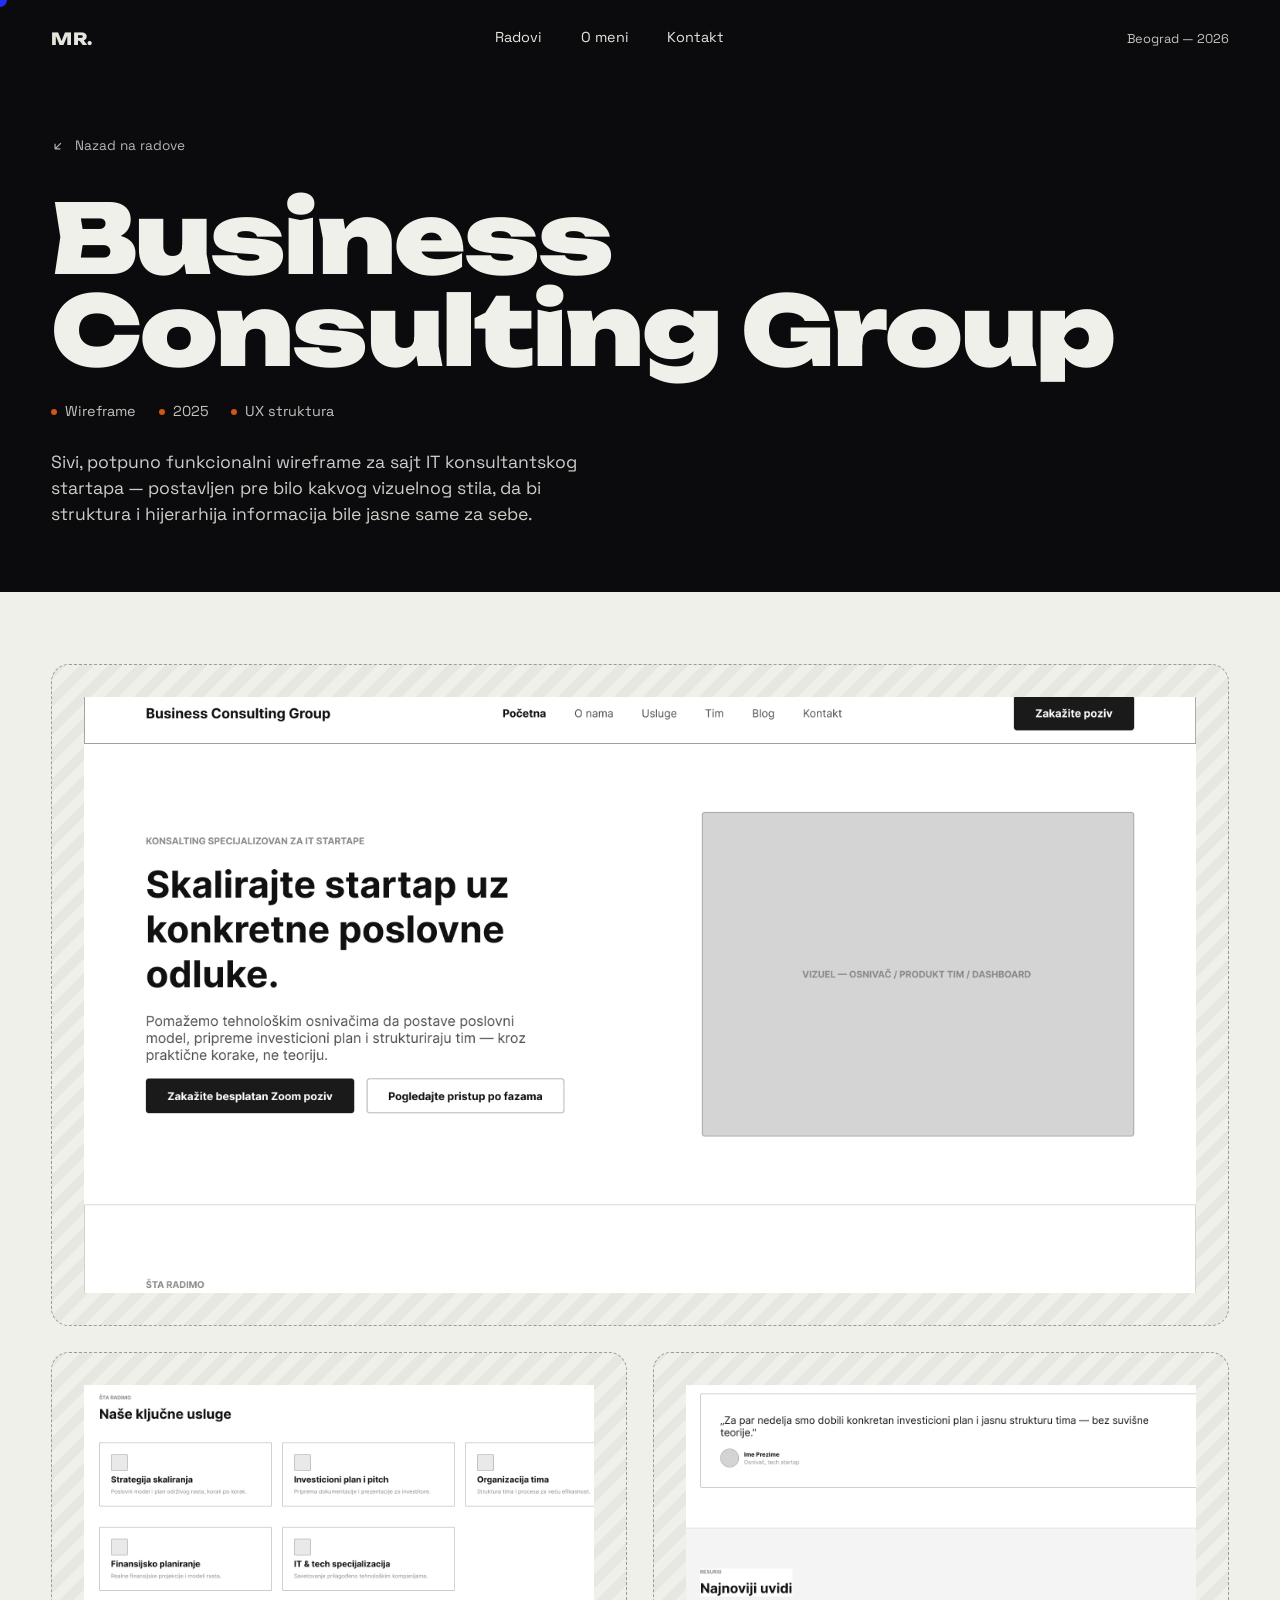
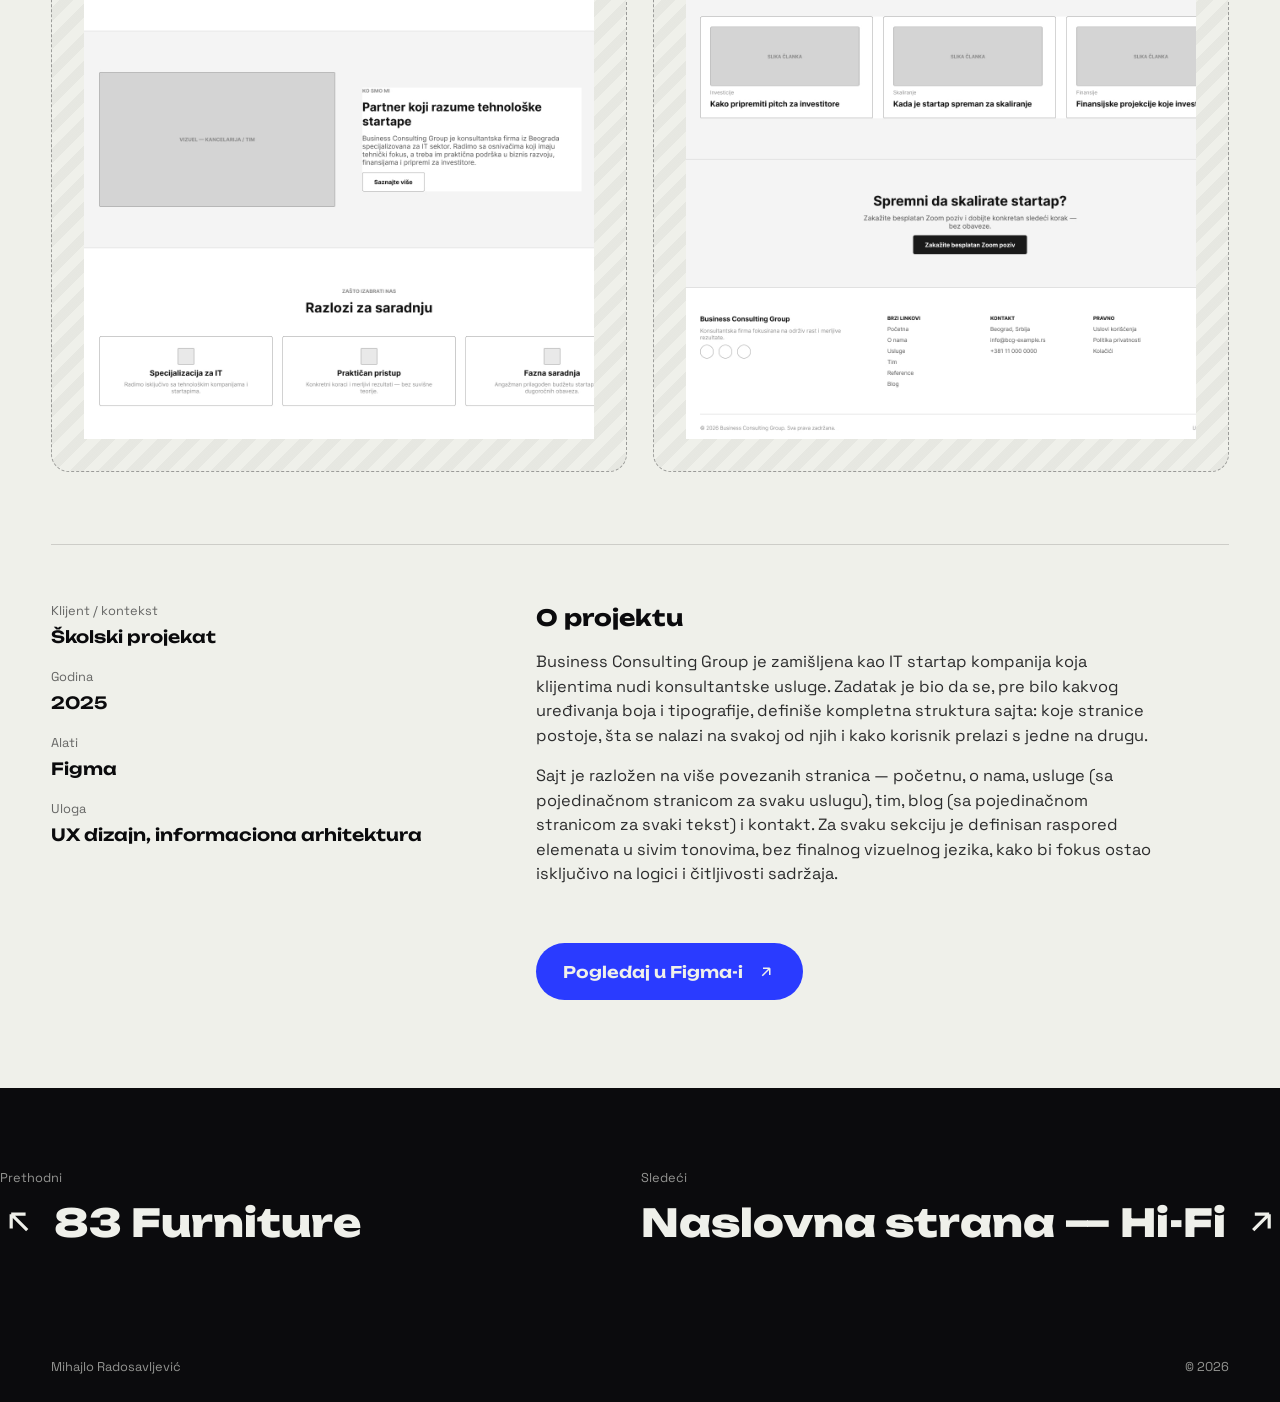
==== projekat-01.html @ fd627243 "Initial project" ====
<!doctype html>
<html lang="sr">
<head>
<meta charset="UTF-8">
<meta name="viewport" content="width=device-width, initial-scale=1">
<title>Business Consulting Group — Wireframe — Mihajlo Radosavljević</title>
<link rel="stylesheet" href="style.css">
</head>
<body>

<div class="cursor-dot"></div>

<nav class="nav">
  <div class="nav__mark">MR.</div>
  <ul class="nav__links">
    <li><a href="index.html#radovi">Radovi</a></li>
    <li><a href="index.html#o-meni">O meni</a></li>
    <li><a href="index.html#kontakt">Kontakt</a></li>
  </ul>
  <div class="nav__meta">Beograd — <span data-year></span></div>
</nav>

<header class="p-hero">
  <div class="wrap">
    <a class="p-hero__back" href="index.html#radovi">
      <svg viewBox="0 0 24 24" fill="none" stroke="currentColor" stroke-width="2"><path d="M17 7L7 17M7 17H16M7 17V8"/></svg>
      Nazad na radove
    </a>

    <h1 class="p-hero__title">Business Consulting Group</h1>

    <div class="p-hero__meta">
      <span>Wireframe</span>
      <span>2025</span>
      <span>UX struktura</span>
    </div>

    <p class="p-hero__tagline">
      Sivi, potpuno funkcionalni wireframe za sajt IT konsultantskog startapa —
      postavljen pre bilo kakvog vizuelnog stila, da bi struktura i hijerarhija
      informacija bile jasne same za sebe.
    </p>
  </div>
</header>

<section class="p-gallery">
  <div class="wrap">
    <div class="frame frame--main"><img src="assets/p1-main.png" alt="Naslovna strana wireframe-a sajta Business Consulting Group, sa navigacijom i hero sekcijom"></div>
    <div class="frame-grid">
      <div class="frame frame--sm"><img src="assets/p1-detail1.png" alt="Wireframe sekcije usluga i sekcije o kompaniji"></div>
      <div class="frame frame--sm"><img src="assets/p1-detail2.png" alt="Wireframe sekcije bloga, poziva na akciju i footera"></div>
    </div>
  </div>
</section>

<section class="p-body">
  <div class="wrap">
    <div class="p-body__grid">
      <dl class="p-facts reveal">
        <dt>Klijent / kontekst</dt>
        <dd>Školski projekat</dd>

        <dt>Godina</dt>
        <dd>2025</dd>

        <dt>Alati</dt>
        <dd>Figma</dd>

        <dt>Uloga</dt>
        <dd>UX dizajn, informaciona arhitektura</dd>
      </dl>

      <div class="p-desc reveal">
        <h3>O projektu</h3>
        <p>
          Business Consulting Group je zamišljena kao IT startap kompanija koja klijentima
          nudi konsultantske usluge. Zadatak je bio da se, pre bilo kakvog uređivanja boja
          i tipografije, definiše kompletna struktura sajta: koje stranice postoje, šta se
          nalazi na svakoj od njih i kako korisnik prelazi s jedne na drugu.
        </p>
        <p>
          Sajt je razložen na više povezanih stranica — početnu, o nama, usluge (sa
          pojedinačnom stranicom za svaku uslugu), tim, blog (sa pojedinačnom stranicom za
          svaki tekst) i kontakt. Za svaku sekciju je definisan raspored elemenata u
          sivim tonovima, bez finalnog vizuelnog jezika, kako bi fokus ostao isključivo na
          logici i čitljivosti sadržaja.
        </p>

        <div class="p-cta">
          <a class="btn-figma" href="https://www.figma.com/design/ImrXoNQVO22Z76osZ65Ycn/Business-Consulting-Group-%E2%80%94-Wireframe?node-id=0-1&t=4JK956Qbo5HqwB4d-1" target="_blank" rel="noopener">
            Pogledaj u Figma-i
            <svg viewBox="0 0 24 24" fill="none" stroke="currentColor" stroke-width="2"><path d="M7 17L17 7M17 7H8M17 7V16"/></svg>
          </a>
        </div>
      </div>
    </div>
  </div>
</section>

<div class="p-next wrap">
  <div><span>Prethodni</span><a href="projekat-05.html"><svg viewBox="0 0 24 24" fill="none" stroke="currentColor" stroke-width="2" style="transform:scaleX(-1)"><path d="M7 17L17 7M17 7H8M17 7V16"/></svg> 83 Furniture</a></div>
  <div><span>Sledeći</span><a href="projekat-02.html">Naslovna strana — Hi-Fi <svg viewBox="0 0 24 24" fill="none" stroke="currentColor" stroke-width="2"><path d="M7 17L17 7M17 7H8M17 7V16"/></svg></a></div>
</div>

<footer class="site-footer">
  <div>Mihajlo Radosavljević</div>
  <div>© <span data-year></span></div>
</footer>

<script src="script.js"></script>
</body>
</html>
---- style.css ----
/* =========================================================
   PORTFOLIO — MIHAJLO RADOSAVLJEVIĆ
   Dizajn sistem: ink / paper / cobalt / amber
   ========================================================= */

@import url('https://fonts.googleapis.com/css2?family=Unbounded:wght@400;600;800;900&family=Space+Grotesk:wght@400;500;600;700&display=swap');

:root{
  --ink:        #0b0b0d;
  --ink-soft:   #17171b;
  --paper:      #eff0ea;
  --paper-dim:  #dfe0d8;
  --cobalt:     #2a3bff;
  --cobalt-dim: #1c28b8;
  --amber:      #ff6a1a;

  --display: 'Unbounded', sans-serif;
  --body: 'Space Grotesk', sans-serif;

  --edge: clamp(1.25rem, 4vw, 3.5rem);
  --ease: cubic-bezier(.16,.84,.34,1);
}

*{ box-sizing:border-box; margin:0; padding:0; }

html{ scroll-behavior:smooth; }

body{
  background:var(--paper);
  color:var(--ink);
  font-family:var(--body);
  font-size:16px;
  line-height:1.5;
  -webkit-font-smoothing:antialiased;
  overflow-x:hidden;
}

a{ color:inherit; text-decoration:none; }
ul{ list-style:none; }
img{ display:block; max-width:100%; }
button{ font:inherit; border:none; background:none; cursor:pointer; color:inherit; }

::selection{ background:var(--cobalt); color:var(--paper); }

.wrap{ padding-left:var(--edge); padding-right:var(--edge); }

/* ---------- custom cursor dot ---------- */
.cursor-dot{
  position:fixed; top:0; left:0; width:14px; height:14px; border-radius:50%;
  background:var(--cobalt); pointer-events:none; z-index:999;
  transform:translate(-50%,-50%);
  transition:width .25s var(--ease), height .25s var(--ease), background .25s var(--ease), opacity .3s;
  mix-blend-mode:difference;
}
.cursor-dot.hovering{ width:44px; height:44px; background:var(--paper); }
@media (hover:none){ .cursor-dot{ display:none; } }

/* ---------- top nav ---------- */
.nav{
  position:fixed; top:0; left:0; right:0; z-index:100;
  display:flex; align-items:center; justify-content:space-between;
  padding:1.6rem var(--edge);
  color:var(--paper);
  mix-blend-mode:difference;
}
.nav__mark{
  font-family:var(--display); font-weight:800; font-size:1.05rem; letter-spacing:.02em;
}
.nav__links{ display:flex; gap:clamp(1.2rem,3vw,2.6rem); font-size:.9rem; }
.nav__links a{
  position:relative; padding-bottom:.2rem;
}
.nav__links a::after{
  content:''; position:absolute; left:0; bottom:0; width:0; height:1px; background:currentColor;
  transition:width .35s var(--ease);
}
.nav__links a:hover::after{ width:100%; }
.nav__meta{ font-size:.8rem; opacity:.85; }
@media (max-width:640px){ .nav__meta{ display:none; } }

/* ---------- HERO ---------- */
.hero{
  position:relative; min-height:100svh; background:var(--ink); color:var(--paper);
  display:flex; flex-direction:column; justify-content:center;
  overflow:hidden;
  padding-top:6rem; padding-bottom:3rem;
}

.hero__grid{
  position:absolute; inset:0; opacity:.35; pointer-events:none;
  background-image:
    linear-gradient(to right, rgba(239,240,234,.06) 1px, transparent 1px),
    linear-gradient(to bottom, rgba(239,240,234,.06) 1px, transparent 1px);
  background-size: 56px 56px;
  animation: gridDrift 22s linear infinite;
}
@keyframes gridDrift{
  from{ background-position:0 0; }
  to{ background-position:56px 56px; }
}

.hero__glow{
  position:absolute; width:60vmax; height:60vmax; border-radius:50%;
  background:radial-gradient(circle, rgba(42,59,255,.35), transparent 60%);
  top:-20vmax; right:-20vmax; filter:blur(10px);
  animation: glowMove 16s ease-in-out infinite alternate;
}
@keyframes glowMove{
  from{ transform:translate(0,0) scale(1); }
  to{ transform:translate(-6vw, 8vh) scale(1.12); }
}

.hero__sidetext{
  position:absolute; left:1.1rem; bottom:0; top:0; display:flex; align-items:center;
  writing-mode:vertical-rl; transform:rotate(180deg);
  font-size:.78rem; letter-spacing:.08em; color:rgba(239,240,234,.65);
  z-index:2;
}
@media (max-width:640px){ .hero__sidetext{ display:none; } }

.hero__stack{ position:relative; z-index:2; }

.hero__line{ overflow:hidden; }
.hero__line span{
  display:block;
  font-family:var(--display); font-weight:900;
  font-size:clamp(3.4rem, 15vw, 12.5rem);
  line-height:.86; letter-spacing:-.02em;
  transform:translateY(110%);
  animation:riseUp 1s var(--ease) forwards;
}
.hero__line:nth-child(1) span{ animation-delay:.15s; color:var(--paper); }
.hero__line:nth-child(2) span{
  animation-delay:.32s;
  color:transparent;
  -webkit-text-stroke:1.5px var(--cobalt);
  text-stroke:1.5px var(--cobalt);
}
@keyframes riseUp{ to{ transform:translateY(0); } }

.hero__signature{
  margin-top:1.6rem; margin-left:.3rem;
  font-family:var(--body); font-weight:500; font-size:1.05rem;
  color:var(--paper); opacity:0; transform:translateY(12px);
  animation:fadeUp .8s var(--ease) forwards; animation-delay:.9s;
  display:flex; align-items:center; gap:.7rem;
}
.hero__signature::before{
  content:''; width:34px; height:1px; background:var(--amber);
}
@keyframes fadeUp{ to{ opacity:1; transform:none; } }

.hero__foot{
  position:relative; z-index:2;
  display:flex; align-items:flex-end; justify-content:space-between;
  margin-top:clamp(2rem,6vw,4.5rem);
  font-size:.85rem; color:rgba(239,240,234,.75);
  opacity:0; animation:fadeUp .8s var(--ease) forwards; animation-delay:1.1s;
}
.hero__scroll{ display:flex; align-items:center; gap:.6rem; }
.hero__scroll i{
  display:block; width:1px; height:28px; background:var(--paper);
  animation:scrollPulse 1.8s ease-in-out infinite;
}
@keyframes scrollPulse{ 0%,100%{ transform:scaleY(.4); opacity:.4;} 50%{ transform:scaleY(1); opacity:1;} }

/* ---------- marquee divider ---------- */
.marquee{
  background:var(--cobalt); color:var(--paper);
  overflow:hidden; white-space:nowrap;
  border-top:1px solid rgba(0,0,0,.08); border-bottom:1px solid rgba(0,0,0,.08);
}
.marquee__track{
  display:inline-flex; gap:2.5rem;
  animation:marquee 26s linear infinite;
  padding:.85rem 0;
}
.marquee span{
  font-family:var(--display); font-weight:600; font-size:.95rem; letter-spacing:.04em;
  display:inline-flex; align-items:center; gap:2.5rem;
}
.marquee span::after{ content:'—'; color:var(--amber); }
@keyframes marquee{ from{ transform:translateX(0);} to{ transform:translateX(-50%);} }

/* ---------- section shell ---------- */
section{ position:relative; }
.section-head{
  display:flex; align-items:baseline; justify-content:space-between; gap:1rem;
  padding-top:clamp(3.5rem,8vw,6rem); padding-bottom:clamp(2rem,4vw,3rem);
  flex-wrap:wrap;
}
.section-head h2{
  font-family:var(--display); font-weight:800;
  font-size:clamp(2.2rem,5.5vw,4rem); letter-spacing:-.01em;
}
.section-head p{ max-width:26ch; font-size:.95rem; opacity:.7; }

.reveal{ opacity:0; transform:translateY(28px); transition:opacity .8s var(--ease), transform .8s var(--ease); }
.reveal.is-visible{ opacity:1; transform:none; }

/* ---------- WORK / RADOVI ---------- */
.work{ background:var(--paper); padding-bottom:clamp(3rem,6vw,5rem); }

.project-row{
  position:relative;
  display:grid; grid-template-columns:5rem 1fr auto auto;
  align-items:center; gap:clamp(1rem,3vw,2.5rem);
  padding:clamp(1.4rem,3vw,2.1rem) 0;
  border-top:1px solid rgba(11,11,13,.14);
  cursor:pointer;
  transition:background .4s var(--ease), color .4s var(--ease), padding-left .4s var(--ease);
}
.work-list .project-row:last-child{ border-bottom:1px solid rgba(11,11,13,.14); }
.project-row:hover{ background:var(--ink); color:var(--paper); padding-left:1.2rem; }

.project-row__num{ font-family:var(--body); font-size:.85rem; opacity:.55; }
.project-row__title{
  font-family:var(--display); font-weight:800;
  font-size:clamp(1.5rem,4vw,2.7rem); letter-spacing:-.01em;
  display:flex; align-items:center; gap:.9rem; min-width:0;
}
.project-row__title small{
  font-family:var(--body); font-weight:400; font-size:.85rem; opacity:.6;
  white-space:nowrap;
}
.project-row__tag{
  font-size:.8rem; padding:.35rem .8rem; border:1px solid currentColor; border-radius:999px;
  white-space:nowrap; opacity:.85;
}
.project-row__arrow{
  width:2.6rem; height:2.6rem; border-radius:50%; border:1px solid currentColor;
  display:flex; align-items:center; justify-content:center; flex-shrink:0;
  transition:transform .4s var(--ease), background .4s var(--ease);
}
.project-row:hover .project-row__arrow{ transform:rotate(45deg); background:var(--cobalt); border-color:var(--cobalt); }
.project-row__arrow svg{ width:16px; height:16px; }

/* floating preview thumb that follows the cursor */
.project-preview{
  position:fixed; top:0; left:0; z-index:60; pointer-events:none;
  width:min(320px, 30vw); aspect-ratio:4/3; border-radius:14px; overflow:hidden;
  opacity:0; transform:translate(-50%,-50%) scale(.85);
  transition:opacity .35s var(--ease), transform .35s var(--ease);
}
.project-preview.is-active{ opacity:1; transform:translate(-50%,-50%) scale(1); }
.project-preview__ph{
  width:100%; height:100%; display:flex; align-items:center; justify-content:center;
  font-family:var(--display); font-weight:800; font-size:2.4rem; color:var(--paper);
}
@media (max-width:820px){
  .project-preview{ display:none; }
  .project-row{ grid-template-columns:2.4rem 1fr auto; }
  .project-row__tag{ display:none; }
}

/* ---------- ABOUT / O MENI ---------- */
.about{ background:var(--cobalt); color:var(--paper); padding-bottom:clamp(3.5rem,7vw,5.5rem); }
.about .section-head p{ color:rgba(239,240,234,.75); }

.about__grid{
  display:grid; grid-template-columns:1.1fr .9fr; gap:clamp(2.5rem,6vw,5rem);
}
@media (max-width:860px){ .about__grid{ grid-template-columns:1fr; } }

.about__bio{ font-size:clamp(1.05rem,2vw,1.35rem); line-height:1.6; max-width:46ch; font-weight:400; }
.about__bio strong{ font-family:var(--display); font-weight:600; }

.timeline{ margin-top:clamp(2rem,4vw,3rem); border-top:1px solid rgba(239,240,234,.3); }
.timeline li{
  display:grid; grid-template-columns:5.5rem 1fr; gap:1.2rem;
  padding:1.15rem 0; border-bottom:1px solid rgba(239,240,234,.3);
}
.timeline time{ font-size:.85rem; opacity:.75; padding-top:.15rem; }
.timeline h4{ font-family:var(--body); font-weight:600; font-size:1.02rem; }
.timeline p{ font-size:.88rem; opacity:.75; margin-top:.2rem; }

.skills h3, .about__bio-label{
  font-size:.85rem; opacity:.75; margin-bottom:1.1rem;
}
.skills__grid{ display:flex; flex-wrap:wrap; gap:.7rem; }
.skill{
  display:flex; align-items:center; gap:.6rem;
  border:1px solid rgba(239,240,234,.4); border-radius:999px;
  padding:.55rem 1rem .55rem 1.1rem; font-size:.9rem;
  transform:translateY(10px); opacity:0;
  transition:opacity .55s var(--ease), transform .55s var(--ease), background .3s, color .3s;
}
.skills__grid.is-visible .skill{ opacity:1; transform:none; }
.skill:hover{ background:var(--paper); color:var(--cobalt-dim); }
.skill i{ display:flex; gap:3px; }
.skill i b{ width:5px; height:5px; border-radius:50%; background:currentColor; opacity:.35; }
.skill i b.on{ opacity:1; background:var(--amber); }
.skill:hover i b.on{ background:var(--cobalt); }

/* ---------- CONTACT / CTA ---------- */
.contact{ background:var(--ink); color:var(--paper); }
.contact__inner{
  padding-top:clamp(4rem,10vw,7rem); padding-bottom:clamp(3rem,7vw,5rem);
}
.contact__eyebrow{ font-size:.9rem; opacity:.7; margin-bottom:1rem; }
.contact h2{
  font-family:var(--display); font-weight:900; letter-spacing:-.02em;
  font-size:clamp(2.4rem,8vw,6rem); line-height:.98; max-width:14ch;
}
.contact__link{
  margin-top:2.2rem; display:inline-flex; align-items:baseline; gap:.9rem;
  font-family:var(--display); font-weight:600;
  font-size:clamp(1.3rem,4vw,2.3rem);
  border-bottom:2px solid var(--amber); padding-bottom:.3rem;
}
.contact__link svg{ width:.7em; height:.7em; transition:transform .4s var(--ease); }
.contact__link:hover svg{ transform:translate(4px,-4px); }

.contact__row{
  margin-top:clamp(3rem,7vw,5rem);
  display:flex; justify-content:space-between; flex-wrap:wrap; gap:1.5rem;
  padding-top:1.8rem; border-top:1px solid rgba(239,240,234,.2);
  font-size:.85rem; opacity:.8;
}
.contact__socials{ display:flex; gap:1.4rem; }
.contact__socials a{ position:relative; }
.contact__socials a::after{
  content:''; position:absolute; left:0; bottom:-2px; width:0; height:1px; background:var(--amber);
  transition:width .3s var(--ease);
}
.contact__socials a:hover::after{ width:100%; }

/* ================= PROJECT / BLUEPRINT PAGE ================= */
.p-hero{
  background:var(--ink); color:var(--paper);
  padding-top:8.5rem; padding-bottom:clamp(2.5rem,6vw,4rem);
}
.p-hero__back{
  display:inline-flex; align-items:center; gap:.6rem; font-size:.85rem; opacity:.75;
  margin-bottom:2.2rem; transition:opacity .3s, gap .3s;
}
.p-hero__back:hover{ opacity:1; gap:.9rem; }
.p-hero__back svg{ width:14px; height:14px; }

.p-hero__title{
  font-family:var(--display); font-weight:900; letter-spacing:-.02em;
  font-size:clamp(2.4rem,8vw,6rem); line-height:.96;
}
.p-hero__meta{
  margin-top:1.6rem; display:flex; flex-wrap:wrap; gap:.6rem 1.4rem; font-size:.9rem; opacity:.8;
}
.p-hero__meta span{ display:inline-flex; align-items:center; gap:.5rem; }
.p-hero__meta span::before{ content:''; width:6px; height:6px; border-radius:50%; background:var(--amber); }
.p-hero__tagline{ margin-top:1.6rem; max-width:52ch; font-size:1.1rem; opacity:.85; }

.p-gallery{ background:var(--paper); padding:clamp(2.5rem,6vw,4.5rem) 0; }
.frame{
  border:1.5px dashed rgba(11,11,13,.35); border-radius:18px;
  display:flex; align-items:center; justify-content:center; text-align:center;
  color:rgba(11,11,13,.55); font-size:.85rem; padding:2rem;
  background:repeating-linear-gradient(135deg, rgba(11,11,13,.035) 0 10px, transparent 10px 20px);
  overflow:hidden;
}
.frame img{ width:100%; height:100%; object-fit:cover; }
.frame--main{ aspect-ratio:16/9; margin-bottom:clamp(1.2rem,3vw,1.6rem); }
.frame-grid{ display:grid; grid-template-columns:1fr 1fr; gap:clamp(1.2rem,3vw,1.6rem); }
.frame--sm{ aspect-ratio:4/5; }
@media (max-width:700px){ .frame-grid{ grid-template-columns:1fr; } }

.p-body{ background:var(--paper); padding-bottom:clamp(3.5rem,7vw,5.5rem); }
.p-body__grid{
  display:grid; grid-template-columns:.85fr 1.4fr; gap:clamp(2rem,5vw,4rem);
  padding-top:clamp(2.5rem,5vw,3.5rem); border-top:1px solid rgba(11,11,13,.15);
}
@media (max-width:780px){ .p-body__grid{ grid-template-columns:1fr; } }

.p-facts dt{ font-size:.8rem; opacity:.6; margin-top:1.1rem; }
.p-facts dt:first-child{ margin-top:0; }
.p-facts dd{ font-family:var(--display); font-weight:600; font-size:1.05rem; margin-top:.25rem; }

.p-desc h3{ font-family:var(--display); font-weight:700; font-size:1.4rem; margin-bottom:1rem; }
.p-desc p{ font-size:1.02rem; opacity:.85; max-width:62ch; }
.p-desc p + p{ margin-top:1rem; }

.p-cta{ margin-top:clamp(2.5rem,5vw,3.5rem); }
.btn-figma{
  display:inline-flex; align-items:center; gap:.9rem;
  background:var(--cobalt); color:var(--paper);
  font-family:var(--display); font-weight:600; font-size:1rem;
  padding:1.05rem 1.7rem; border-radius:999px;
  transition:transform .35s var(--ease), background .35s var(--ease);
}
.btn-figma:hover{ transform:translateY(-3px); background:var(--ink); }
.btn-figma svg{ width:18px; height:18px; }

.p-next{
  background:var(--ink); color:var(--paper);
  padding:clamp(3rem,7vw,5rem) 0; display:flex; justify-content:space-between; align-items:center; gap:1rem; flex-wrap:wrap;
}
.p-next a{ font-family:var(--display); font-weight:800; font-size:clamp(1.4rem,4vw,2.4rem); display:flex; align-items:center; gap:1rem; }
.p-next a svg{ width:1em; height:1em; transition:transform .35s var(--ease); }
.p-next a:hover svg{ transform:translateX(6px); }
.p-next span{ font-size:.8rem; opacity:.6; display:block; margin-bottom:.4rem; }

/* ---------- footer ---------- */
.site-footer{
  background:var(--ink); color:rgba(239,240,234,.6);
  display:flex; justify-content:space-between; padding:1.6rem var(--edge); font-size:.8rem;
  flex-wrap:wrap; gap:.5rem;
}

/* ---------- reduced motion ---------- */
@media (prefers-reduced-motion: reduce){
  *{ animation-duration:.001ms !important; animation-iteration-count:1 !important; transition-duration:.001ms !important; }
  html{ scroll-behavior:auto; }
}
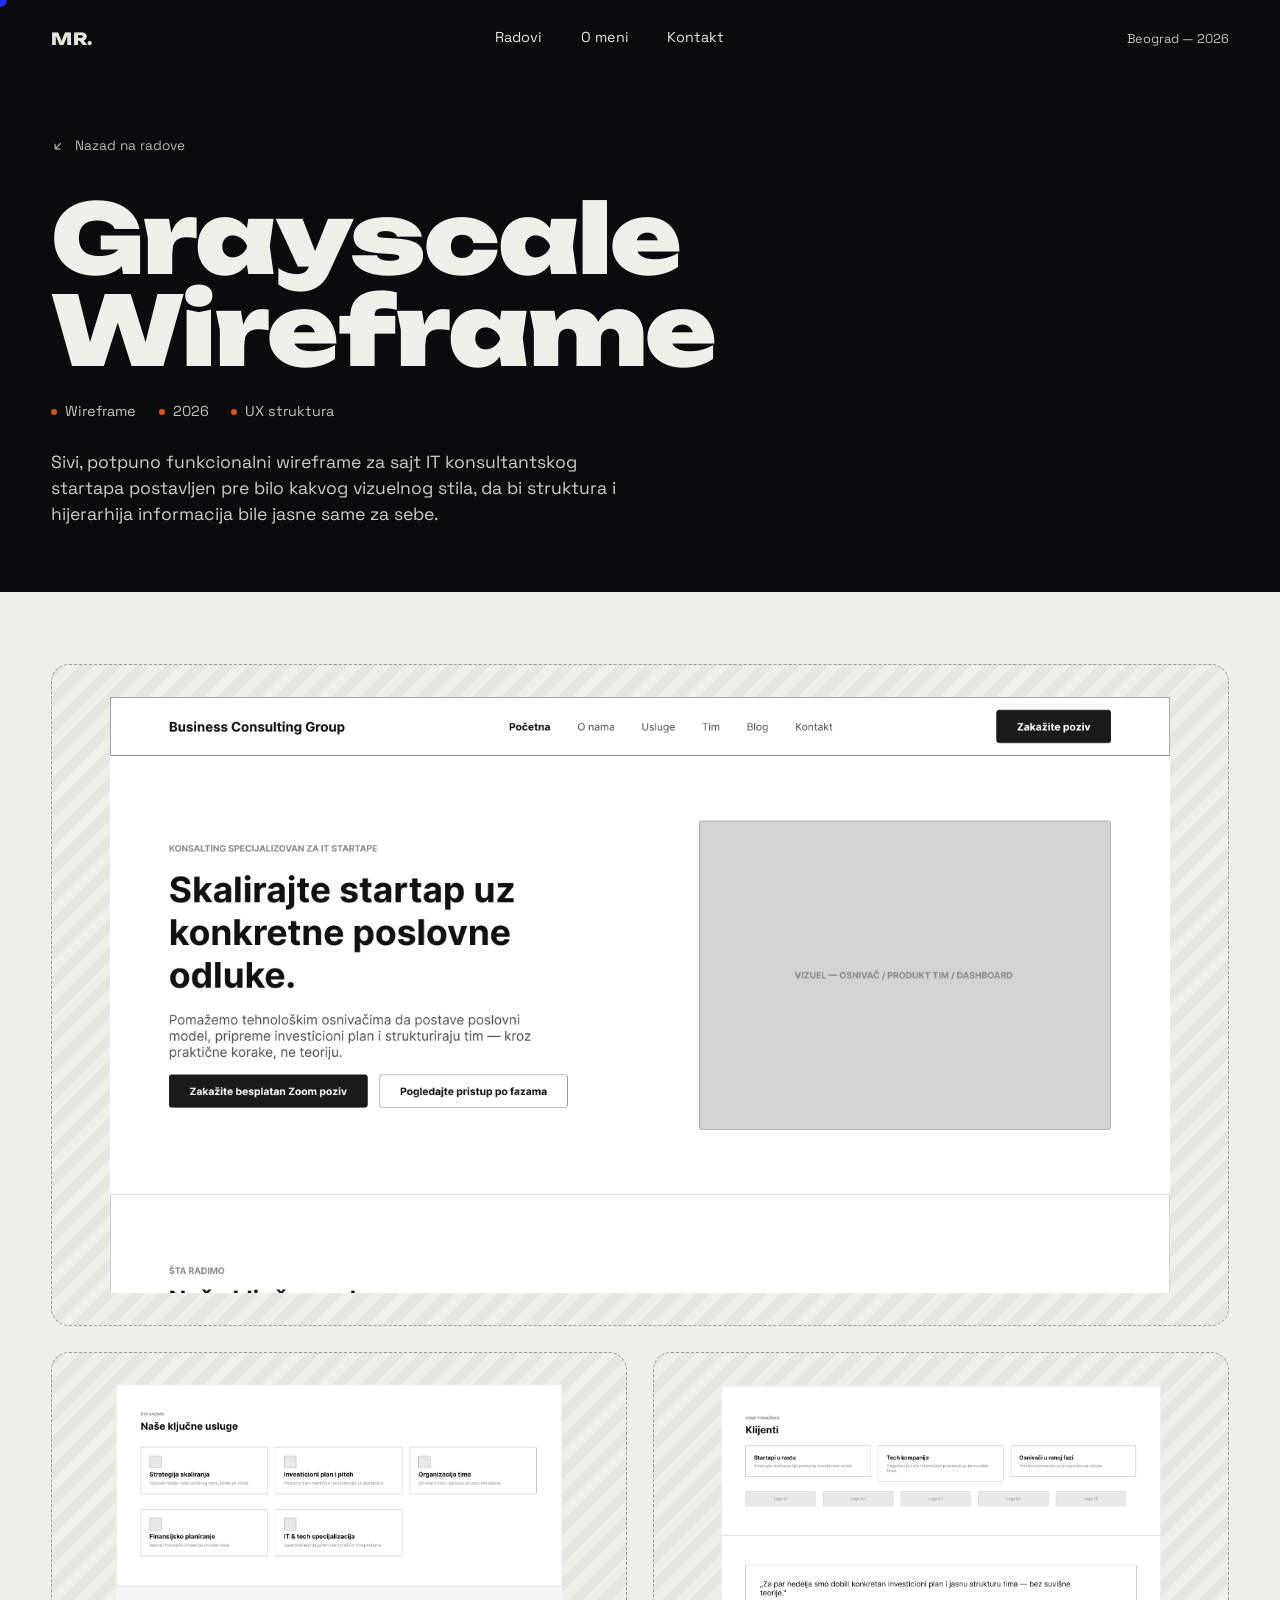
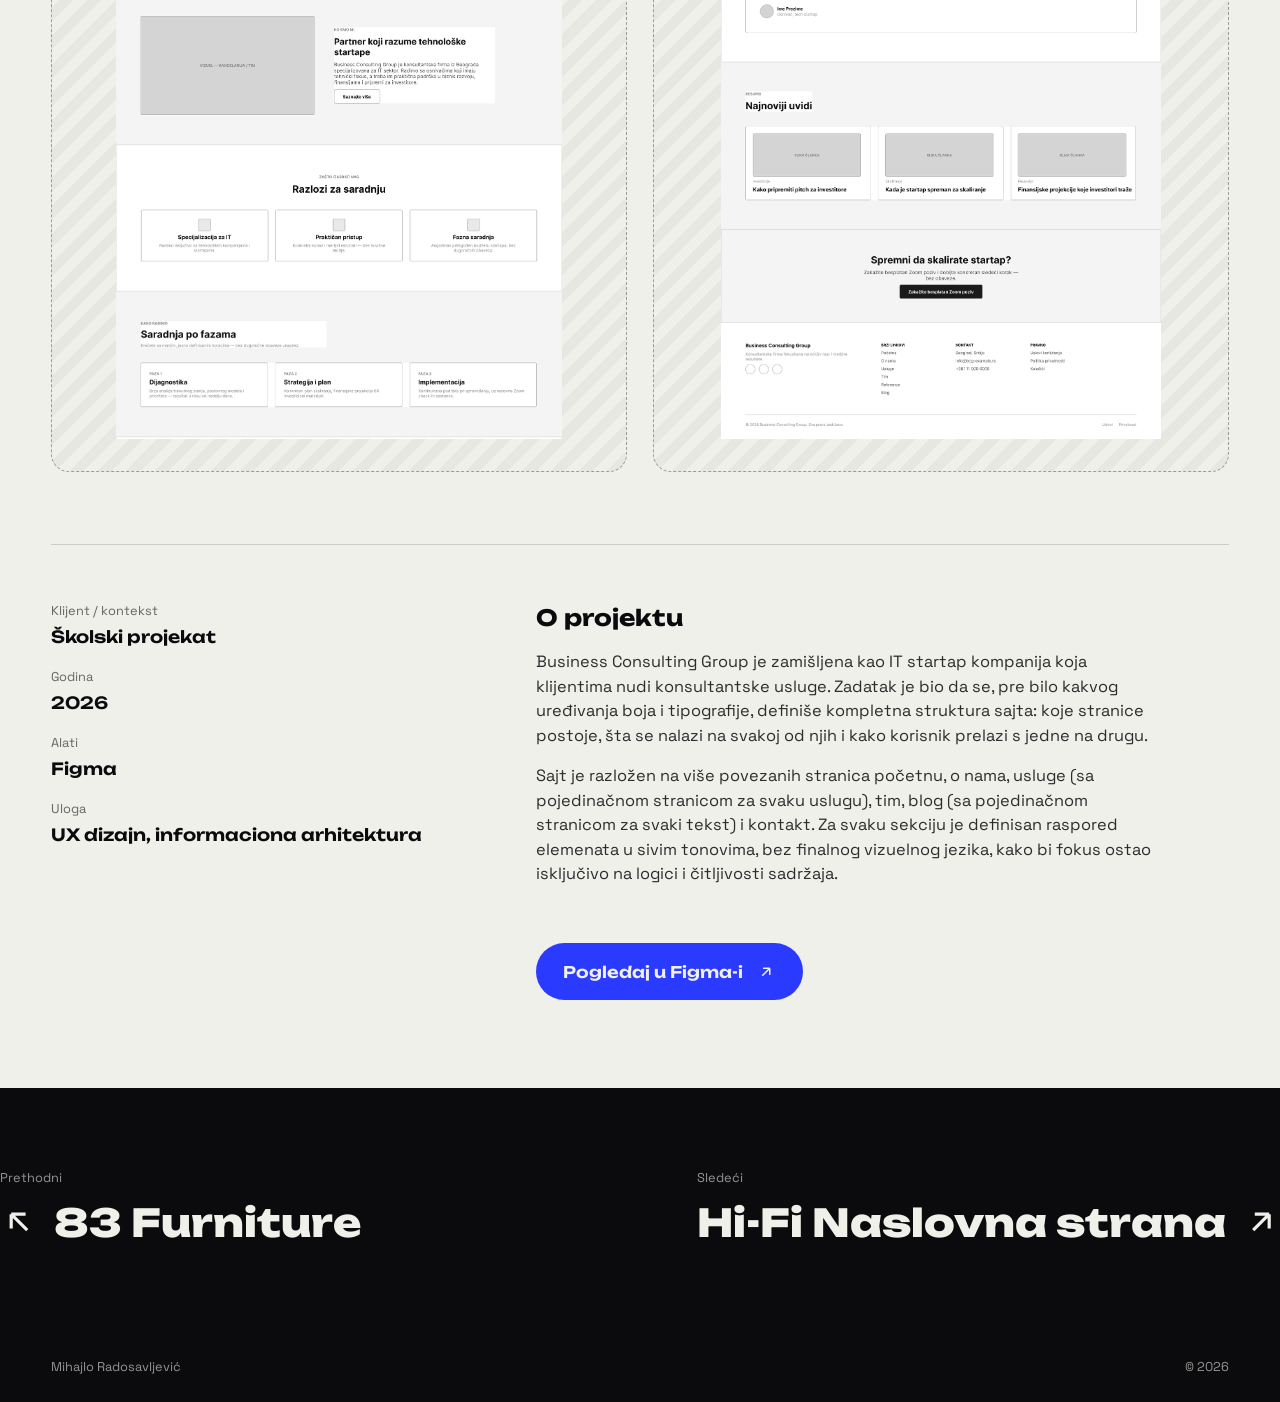
==== commit b9820a3b: "edit1" ====
--- a/projekat-01.html
+++ b/projekat-01.html
@@ -27,16 +27,16 @@
       Nazad na radove
     </a>
 
-    <h1 class="p-hero__title">Business Consulting Group</h1>
+    <h1 class="p-hero__title">Grayscale Wireframe</h1>
 
     <div class="p-hero__meta">
       <span>Wireframe</span>
-      <span>2025</span>
+      <span>2026</span>
       <span>UX struktura</span>
     </div>
 
     <p class="p-hero__tagline">
-      Sivi, potpuno funkcionalni wireframe za sajt IT konsultantskog startapa —
+      Sivi, potpuno funkcionalni wireframe za sajt IT konsultantskog startapa
       postavljen pre bilo kakvog vizuelnog stila, da bi struktura i hijerarhija
       informacija bile jasne same za sebe.
     </p>
@@ -61,7 +61,7 @@
         <dd>Školski projekat</dd>
 
         <dt>Godina</dt>
-        <dd>2025</dd>
+        <dd>2026</dd>
 
         <dt>Alati</dt>
         <dd>Figma</dd>
@@ -79,7 +79,7 @@
           nalazi na svakoj od njih i kako korisnik prelazi s jedne na drugu.
         </p>
         <p>
-          Sajt je razložen na više povezanih stranica — početnu, o nama, usluge (sa
+          Sajt je razložen na više povezanih stranica početnu, o nama, usluge (sa
           pojedinačnom stranicom za svaku uslugu), tim, blog (sa pojedinačnom stranicom za
           svaki tekst) i kontakt. Za svaku sekciju je definisan raspored elemenata u
           sivim tonovima, bez finalnog vizuelnog jezika, kako bi fokus ostao isključivo na
@@ -99,7 +99,7 @@
 
 <div class="p-next wrap">
   <div><span>Prethodni</span><a href="projekat-05.html"><svg viewBox="0 0 24 24" fill="none" stroke="currentColor" stroke-width="2" style="transform:scaleX(-1)"><path d="M7 17L17 7M17 7H8M17 7V16"/></svg> 83 Furniture</a></div>
-  <div><span>Sledeći</span><a href="projekat-02.html">Naslovna strana — Hi-Fi <svg viewBox="0 0 24 24" fill="none" stroke="currentColor" stroke-width="2"><path d="M7 17L17 7M17 7H8M17 7V16"/></svg></a></div>
+  <div><span>Sledeći</span><a href="projekat-02.html">Hi-Fi Naslovna strana <svg viewBox="0 0 24 24" fill="none" stroke="currentColor" stroke-width="2"><path d="M7 17L17 7M17 7H8M17 7V16"/></svg></a></div>
 </div>
 
 <footer class="site-footer">
--- a/style.css
+++ b/style.css
@@ -356,7 +356,7 @@
   background:repeating-linear-gradient(135deg, rgba(11,11,13,.035) 0 10px, transparent 10px 20px);
   overflow:hidden;
 }
-.frame img{ width:100%; height:100%; object-fit:cover; }
+.frame img{ width:100%; height:100%; object-fit:contain; }
 .frame--main{ aspect-ratio:16/9; margin-bottom:clamp(1.2rem,3vw,1.6rem); }
 .frame-grid{ display:grid; grid-template-columns:1fr 1fr; gap:clamp(1.2rem,3vw,1.6rem); }
 .frame--sm{ aspect-ratio:4/5; }
